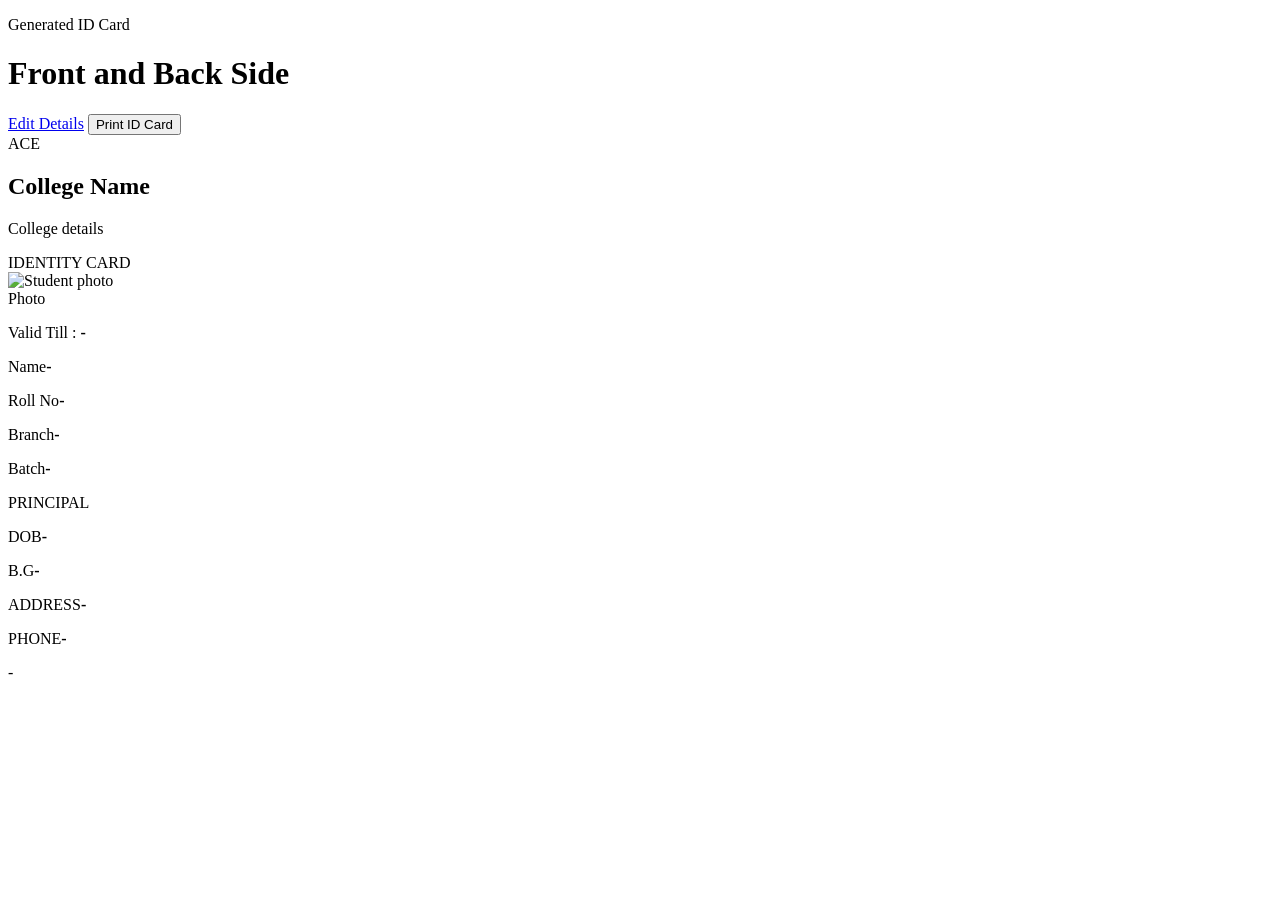
==== card.html @ 9bd243b0 "card.html" ====
<!DOCTYPE html>
<html lang="en">
<head>
    <meta charset="UTF-8">
    <meta name="viewport" content="width=device-width, initial-scale=1.0">
    <title>Generated ID Card</title>
    <link rel="stylesheet" href="style.css">
    <script src="script.js"></script>
</head>
<body onload="renderCardPage()">
    <main class="card-page">
        <header class="card-page-header">
            <div>
                <p class="eyebrow">Generated ID Card</p>
                <h1>Front and Back Side</h1>
            </div>
            <div class="card-actions">
                <a href="index.html">Edit Details</a>
                <button type="button" onclick="window.print()">Print ID Card</button>
            </div>
        </header>

        <section class="card-sheet" id="card_sheet">
            <article class="ace-card-front">
                <div class="ace-top">
                    <div class="ace-logo">ACE</div>
                    <div>
                        <h2 id="front_college">College Name</h2>
                        <p id="front_college_info">College details</p>
                        <span>IDENTITY CARD</span>
                    </div>
                </div>

                <div class="ace-front-body">
                    <div class="ace-photo-wrap">
                        <img src="" alt="Student photo" id="front_photo">
                        <div class="ace-photo-placeholder" id="front_photo_placeholder">Photo</div>
                        <p>Valid Till : <strong id="front_valid">-</strong></p>
                    </div>

                    <div class="ace-front-details">
                        <p><span>Name</span><strong id="front_name">-</strong></p>
                        <p><span>Roll No</span><strong id="front_roll">-</strong></p>
                        <p><span>Branch</span><strong id="front_branch">-</strong></p>
                        <p><span>Batch</span><strong id="front_batch">-</strong></p>
                    </div>
                </div>

                <div class="ace-signature">PRINCIPAL</div>
            </article>

            <article class="ace-card-back">
                <div class="back-details">
                    <p><span>DOB</span><strong id="back_dob">-</strong></p>
                    <p><span>B.G</span><strong id="back_blood">-</strong></p>
                    <p><span>ADDRESS</span><strong id="back_address">-</strong></p>
                    <p><span>PHONE</span><strong id="back_phone">-</strong></p>
                </div>

                <div class="barcode">
                    <span></span><span></span><span></span><span></span><span></span>
                    <span></span><span></span><span></span><span></span><span></span>
                    <span></span><span></span><span></span><span></span><span></span>
                </div>
                <p class="barcode-text" id="back_roll">-</p>
            </article>
        </section>
    </main>
</body>
</html>
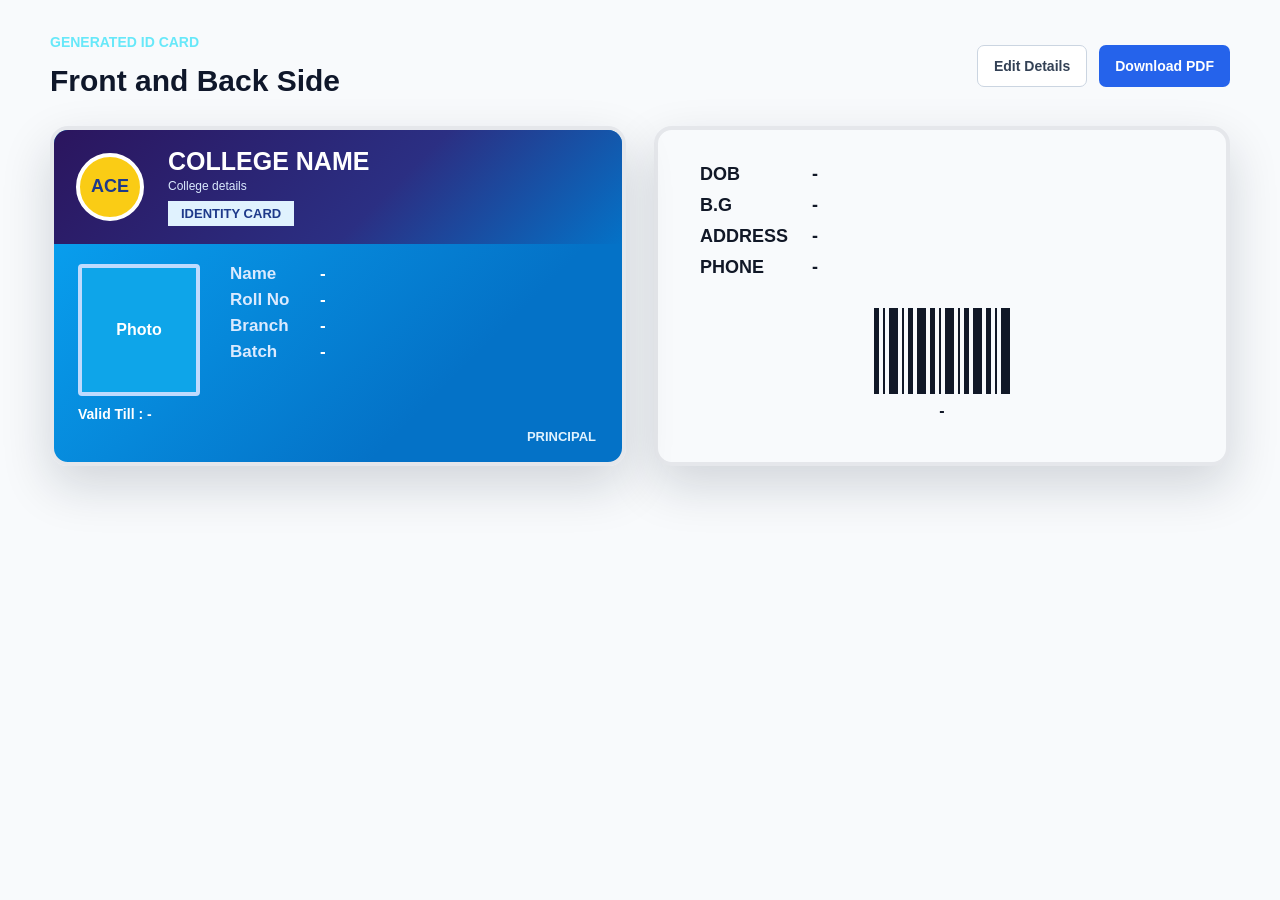
==== commit 7cac767d: "Update card.html" ====
--- a/card.html
+++ b/card.html
@@ -16,7 +16,7 @@
             </div>
             <div class="card-actions">
                 <a href="index.html">Edit Details</a>
-                <button type="button" onclick="window.print()">Print ID Card</button>
+                <button type="button" onclick="downloadPdf()">Download PDF</button>
             </div>
         </header>
 
--- a/style.css
+++ b/style.css
@@ -0,0 +1,1425 @@
+* {
+    box-sizing: border-box;
+}
+
+html {
+    scroll-behavior: smooth;
+}
+
+body {
+    margin: 0;
+    min-height: 100vh;
+    font-family: Arial, Helvetica, sans-serif;
+    background: #f8fafc;
+    color: #1f2937;
+}
+
+.page {
+    width: 100%;
+}
+
+.site-header {
+    position: sticky;
+    top: 0;
+    z-index: 10;
+    width: 100%;
+    padding: 16px max(18px, calc((100% - 1120px) / 2));
+    display: flex;
+    align-items: center;
+    justify-content: space-between;
+    border-bottom: 1px solid rgba(255, 255, 255, 0.12);
+    background: rgba(15, 23, 42, 0.9);
+    backdrop-filter: blur(14px);
+}
+
+.brand {
+    font-size: 23px;
+    font-weight: 900;
+    color: #ffffff;
+}
+
+nav {
+    display: flex;
+    gap: 10px;
+}
+
+nav a,
+.hero-button {
+    text-decoration: none;
+}
+
+nav a {
+    padding: 10px 12px;
+    border-radius: 6px;
+    color: #cbd5e1;
+    font-weight: 800;
+}
+
+nav a:hover {
+    background: rgba(56, 189, 248, 0.16);
+    color: #ffffff;
+}
+
+.hero {
+    width: 100%;
+    min-height: 620px;
+    margin: 0;
+    display: grid;
+    grid-template-columns: minmax(0, 1.1fr) minmax(280px, 0.9fr);
+    align-items: center;
+    gap: 48px;
+    padding: 64px max(18px, calc((100% - 1120px) / 2)) 76px;
+    background:
+        radial-gradient(circle at 78% 18%, rgba(56, 189, 248, 0.24), transparent 28%),
+        linear-gradient(135deg, #0f172a 0%, #13213a 50%, #0f766e 100%);
+}
+
+.hero-content h1 {
+    margin: 0;
+    max-width: 700px;
+    text-align: left;
+    font-size: 58px;
+    line-height: 1.05;
+    color: #ffffff;
+}
+
+.eyebrow {
+    margin: 0 0 14px;
+    color: #67e8f9;
+    font-size: 14px;
+    font-weight: 900;
+    letter-spacing: 0;
+    text-transform: uppercase;
+}
+
+.hero-text {
+    max-width: 590px;
+    margin: 20px 0 30px;
+    font-size: 18px;
+    line-height: 1.7;
+    color: #cbd5e1;
+}
+
+.hero-button {
+    display: inline-flex;
+    align-items: center;
+    justify-content: center;
+    min-height: 48px;
+    padding: 0 24px;
+    border-radius: 7px;
+    background: #38bdf8;
+    color: #ffffff;
+    font-weight: 900;
+    box-shadow: 0 12px 24px rgba(56, 189, 248, 0.28);
+}
+
+.hero-button:hover {
+    background: #0284c7;
+}
+
+.sample-card,
+form,
+.id-card {
+    border: 1px solid rgba(15, 23, 42, 0.08);
+    background: #ffffff;
+    box-shadow: 0 20px 50px rgba(15, 23, 42, 0.13);
+}
+
+.sample-card {
+    width: min(100%, 350px);
+    justify-self: center;
+    padding: 0 0 26px;
+    border-radius: 8px;
+    overflow: hidden;
+    text-align: center;
+}
+
+.sample-card-header {
+    display: grid;
+    gap: 4px;
+    padding: 22px;
+    background: linear-gradient(135deg, #2563eb, #06b6d4);
+    color: #ffffff;
+}
+
+.sample-card-header span {
+    font-size: 23px;
+    font-weight: 900;
+}
+
+.sample-card-header small {
+    font-size: 13px;
+}
+
+.sample-photo {
+    width: 112px;
+    height: 130px;
+    margin: 26px auto 17px;
+    display: flex;
+    align-items: center;
+    justify-content: center;
+    border: 3px solid #0f766e;
+    border-radius: 7px;
+    background: #f1f5f9;
+    color: #64748b;
+    font-weight: 900;
+}
+
+.sample-card h2 {
+    margin: 0;
+    color: #111827;
+}
+
+.sample-card p {
+    margin: 8px 0 18px;
+    color: #0f766e;
+    font-weight: 900;
+}
+
+.sample-lines {
+    display: grid;
+    gap: 10px;
+    padding: 0 34px;
+}
+
+.sample-lines span {
+    height: 10px;
+    border-radius: 999px;
+    background: #e2e8f0;
+}
+
+.generator-section {
+    width: 100%;
+    padding: 56px max(18px, calc((100% - 1120px) / 2)) 78px;
+    display: flex;
+    align-items: flex-start;
+    justify-content: center;
+    gap: 30px;
+    background: linear-gradient(180deg, #ffffff 0%, #f1f5f9 100%);
+    border-top: 1px solid rgba(15, 23, 42, 0.08);
+}
+
+form {
+    width: 100%;
+    max-width: 450px;
+    padding: 32px;
+    border-radius: 8px;
+}
+
+h1 {
+    margin: 0 0 24px;
+    text-align: center;
+    font-size: 30px;
+    color: #0f172a;
+}
+
+label {
+    display: block;
+    margin: 16px 0 7px;
+    font-size: 14px;
+    color: #334155;
+}
+
+input,
+select,
+button {
+    width: 100%;
+    min-height: 46px;
+    padding: 12px 14px;
+    border: 1px solid #cbd5e1;
+    border-radius: 7px;
+    font-size: 15px;
+    color: #111827;
+    background-color: #ffffff;
+    outline: none;
+    transition: border-color 0.2s ease, box-shadow 0.2s ease, transform 0.2s ease;
+}
+
+input:hover,
+select:hover {
+    border-color: #94a3b8;
+}
+
+input:focus,
+select:focus,
+button:focus {
+    border-color: #0f766e;
+    box-shadow: 0 0 0 4px rgba(15, 118, 110, 0.14);
+}
+
+input[readonly] {
+    background-color: #f8fafc;
+    color: #0f766e;
+    font-weight: 800;
+}
+
+input[type="file"] {
+    padding: 10px;
+}
+
+button,
+input[type="submit"] {
+    margin-top: 24px;
+    border: 0;
+    background: #0f766e;
+    color: #ffffff;
+    font-weight: 900;
+    cursor: pointer;
+}
+
+button:hover,
+input[type="submit"]:hover {
+    transform: translateY(-1px);
+}
+
+button {
+    margin-top: 14px;
+    background: #2563eb;
+}
+
+button:hover {
+    background: #1d4ed8;
+}
+
+input[type="submit"]:hover {
+    background: #115e59;
+}
+
+.id-card {
+    display: none;
+    width: 100%;
+    max-width: 370px;
+    border-radius: 8px;
+    overflow: hidden;
+}
+
+.id-card.show {
+    display: block;
+}
+
+.id-header {
+    padding: 22px 20px;
+    text-align: center;
+    background: #0f766e;
+    color: #ffffff;
+}
+
+.id-header h2,
+.id-header p,
+.id-body h3,
+.id-body p {
+    margin: 0;
+}
+
+.id-header h2 {
+    font-size: 24px;
+    line-height: 1.2;
+    overflow-wrap: anywhere;
+}
+
+.id-header p {
+    margin-top: 6px;
+    font-size: 14px;
+}
+
+.id-body {
+    padding: 24px;
+    text-align: center;
+}
+
+#card_photo,
+.photo-placeholder {
+    width: 112px;
+    height: 132px;
+    margin: 0 auto 17px;
+    border: 3px solid #0f766e;
+    border-radius: 7px;
+    object-fit: cover;
+}
+
+#card_photo {
+    display: none;
+}
+
+.photo-placeholder {
+    display: flex;
+    align-items: center;
+    justify-content: center;
+    background: #f1f5f9;
+    color: #64748b;
+    font-weight: 900;
+}
+
+.id-body h3 {
+    font-size: 23px;
+    color: #111827;
+    overflow-wrap: anywhere;
+}
+
+.roll {
+    margin-top: 6px;
+    color: #0f766e;
+    font-weight: 900;
+}
+
+.id-details {
+    margin-top: 20px;
+    text-align: left;
+}
+
+.id-details p {
+    display: flex;
+    justify-content: space-between;
+    gap: 12px;
+    padding: 10px 0;
+    border-bottom: 1px solid #e5e7eb;
+    font-size: 14px;
+}
+
+.id-details span {
+    color: #64748b;
+}
+
+.id-details strong {
+    max-width: 195px;
+    text-align: right;
+    color: #111827;
+    overflow-wrap: anywhere;
+}
+
+.print-button {
+    margin: 0;
+    border-radius: 0;
+    background: #2563eb;
+}
+
+.template-ace {
+    max-width: 560px;
+    background: #0484d8;
+    border: 4px solid #e5e7eb;
+}
+
+.template-ace .id-header {
+    position: relative;
+    padding: 18px 22px 16px 150px;
+    min-height: 96px;
+    text-align: left;
+    background: linear-gradient(135deg, #402466 0%, #2a2f85 45%, #0484d8 100%);
+}
+
+.template-ace .id-header::before {
+    content: "ACE";
+    position: absolute;
+    left: 18px;
+    top: 18px;
+    width: 64px;
+    height: 64px;
+    display: flex;
+    align-items: center;
+    justify-content: center;
+    border-radius: 50%;
+    border: 4px solid #ffffff;
+    background: #facc15;
+    color: #1e3a8a;
+    font-size: 18px;
+    font-weight: 900;
+}
+
+.template-ace .id-header h2 {
+    font-size: 24px;
+    font-weight: 900;
+    text-transform: uppercase;
+}
+
+.template-ace .id-header p {
+    display: inline-block;
+    margin-top: 8px;
+    padding: 5px 14px;
+    background: #e0f2fe;
+    color: #1e3a8a;
+    font-weight: 900;
+}
+
+.template-ace .id-body {
+    display: grid;
+    grid-template-columns: 125px 1fr;
+    align-items: start;
+    gap: 18px;
+    padding: 22px;
+    text-align: left;
+    background: linear-gradient(135deg, #08a5f7 0%, #0677c7 100%);
+    color: #ffffff;
+}
+
+.template-ace #card_photo,
+.template-ace .photo-placeholder {
+    width: 120px;
+    height: 132px;
+    margin: 0;
+    border-color: #dbeafe;
+}
+
+.template-ace .photo-placeholder {
+    background: #0ea5e9;
+    color: #ffffff;
+}
+
+.template-ace .id-body h3 {
+    grid-column: 2;
+    grid-row: 1;
+    margin-top: 0;
+    color: #ffffff;
+    font-size: 22px;
+    text-transform: uppercase;
+}
+
+.template-ace .roll {
+    grid-column: 2;
+    grid-row: 1;
+    margin-top: 34px;
+    color: #ffffff;
+}
+
+.template-ace .id-details {
+    grid-column: 2;
+    margin-top: 62px;
+}
+
+.template-ace .id-details p {
+    padding: 3px 0;
+    border-bottom: 0;
+    color: #ffffff;
+    font-size: 14px;
+}
+
+.template-ace .id-details span {
+    min-width: 82px;
+    color: #e0f2fe;
+    font-weight: 900;
+}
+
+.template-ace .id-details strong {
+    max-width: none;
+    text-align: left;
+    color: #ffffff;
+}
+
+.template-ace .print-button {
+    background: #1e3a8a;
+}
+
+.template-classic .id-header {
+    background: linear-gradient(135deg, #0f766e, #14b8a6);
+}
+
+.template-classic #card_photo,
+.template-classic .photo-placeholder {
+    border-color: #0f766e;
+}
+
+.template-classic .roll {
+    color: #0f766e;
+}
+
+.template-modern {
+    border-top: 8px solid #2563eb;
+}
+
+.template-modern .id-header {
+    background: linear-gradient(135deg, #1d4ed8, #38bdf8);
+}
+
+.template-modern #card_photo,
+.template-modern .photo-placeholder {
+    border-color: #2563eb;
+    border-radius: 999px;
+}
+
+.template-modern .roll {
+    color: #2563eb;
+}
+
+.template-modern .print-button {
+    background: #2563eb;
+}
+
+.template-dark {
+    background: #111827;
+    color: #ffffff;
+}
+
+.template-dark .id-header {
+    background: linear-gradient(135deg, #020617, #1f2937);
+}
+
+.template-dark .id-body {
+    background: #111827;
+}
+
+.template-dark #card_photo,
+.template-dark .photo-placeholder {
+    border-color: #facc15;
+}
+
+.template-dark .photo-placeholder {
+    background: #1f2937;
+    color: #e5e7eb;
+}
+
+.template-dark .id-body h3,
+.template-dark .id-details strong {
+    color: #ffffff;
+}
+
+.template-dark .roll {
+    color: #facc15;
+}
+
+.template-dark .id-details p {
+    border-bottom-color: #374151;
+}
+
+.template-dark .id-details span {
+    color: #cbd5e1;
+}
+
+.template-dark .print-button {
+    background: #facc15;
+    color: #111827;
+}
+
+.template-neon {
+    background: #020617;
+    color: #ffffff;
+}
+
+.template-neon .id-header {
+    background: linear-gradient(135deg, #06b6d4, #7c3aed);
+}
+
+.template-neon .id-body {
+    background: #020617;
+}
+
+.template-neon #card_photo,
+.template-neon .photo-placeholder {
+    border-color: #22d3ee;
+}
+
+.template-neon .id-body h3,
+.template-neon .id-details strong {
+    color: #ffffff;
+}
+
+.template-neon .roll {
+    color: #22d3ee;
+}
+
+.template-neon .id-details p {
+    border-bottom-color: #1e293b;
+}
+
+.template-neon .id-details span {
+    color: #a5f3fc;
+}
+
+.template-royal .id-header {
+    background: linear-gradient(135deg, #581c87, #7c3aed);
+}
+
+.template-royal #card_photo,
+.template-royal .photo-placeholder {
+    border-color: #7c3aed;
+}
+
+.template-royal .roll {
+    color: #7c3aed;
+}
+
+.template-minimal {
+    border: 2px solid #111827;
+    box-shadow: none;
+}
+
+.template-minimal .id-header {
+    background: #ffffff;
+    color: #111827;
+    border-bottom: 2px solid #111827;
+}
+
+.template-minimal #card_photo,
+.template-minimal .photo-placeholder {
+    border-color: #111827;
+}
+
+.template-minimal .roll {
+    color: #111827;
+}
+
+.template-sunset .id-header {
+    background: linear-gradient(135deg, #ea580c, #f43f5e);
+}
+
+.template-sunset #card_photo,
+.template-sunset .photo-placeholder {
+    border-color: #f97316;
+}
+
+.template-sunset .roll {
+    color: #ea580c;
+}
+
+.card-page {
+    width: min(1180px, calc(100% - 36px));
+    margin: 0 auto;
+    padding: 34px 0 60px;
+}
+
+.card-page-header {
+    display: flex;
+    align-items: center;
+    justify-content: space-between;
+    gap: 20px;
+    margin-bottom: 28px;
+}
+
+.card-page-header h1 {
+    margin: 0;
+    text-align: left;
+    color: #0f172a;
+}
+
+.card-actions {
+    display: flex;
+    align-items: center;
+    gap: 12px;
+}
+
+.card-actions a,
+.card-actions button {
+    width: auto;
+    min-height: 42px;
+    margin: 0;
+    padding: 0 16px;
+    display: inline-flex;
+    align-items: center;
+    justify-content: center;
+    border-radius: 7px;
+    text-decoration: none;
+    font-size: 14px;
+    font-weight: 900;
+}
+
+.card-actions a {
+    border: 1px solid #cbd5e1;
+    background: #ffffff;
+    color: #334155;
+}
+
+.card-sheet {
+    display: grid;
+    grid-template-columns: repeat(2, minmax(320px, 1fr));
+    gap: 28px;
+    align-items: start;
+}
+
+.ace-card-front,
+.ace-card-back {
+    width: 100%;
+    min-height: 340px;
+    border-radius: 18px;
+    overflow: hidden;
+    border: 4px solid #e5e7eb;
+    box-shadow: 0 20px 50px rgba(15, 23, 42, 0.16);
+}
+
+.ace-card-front {
+    position: relative;
+    color: #ffffff;
+    background: linear-gradient(135deg, #09a7f5 0%, #0472c7 72%);
+}
+
+.ace-top {
+    min-height: 104px;
+    display: grid;
+    grid-template-columns: 78px 1fr;
+    gap: 14px;
+    align-items: center;
+    padding: 18px 22px;
+    background: linear-gradient(135deg, #2b155e 0%, #2b2f83 58%, #0472c7 100%);
+}
+
+.ace-logo {
+    width: 68px;
+    height: 68px;
+    display: flex;
+    align-items: center;
+    justify-content: center;
+    border-radius: 50%;
+    border: 4px solid #ffffff;
+    background: #facc15;
+    color: #1e3a8a;
+    font-size: 18px;
+    font-weight: 900;
+}
+
+.ace-top h2,
+.ace-top p {
+    margin: 0;
+}
+
+.ace-top h2 {
+    font-size: 25px;
+    line-height: 1.1;
+    text-transform: uppercase;
+}
+
+.ace-top p {
+    margin-top: 3px;
+    font-size: 12px;
+    color: #dbeafe;
+}
+
+.ace-top span {
+    display: inline-block;
+    margin-top: 8px;
+    padding: 5px 13px;
+    background: #e0f2fe;
+    color: #1e3a8a;
+    font-size: 13px;
+    font-weight: 900;
+}
+
+.ace-front-body {
+    display: grid;
+    grid-template-columns: 132px 1fr;
+    gap: 20px;
+    padding: 20px 24px 14px;
+}
+
+.ace-photo-wrap img,
+.ace-photo-placeholder {
+    width: 122px;
+    height: 132px;
+    border: 4px solid #bfdbfe;
+    border-radius: 4px;
+    object-fit: cover;
+    background: #0ea5e9;
+}
+
+.ace-photo-wrap img {
+    display: none;
+}
+
+.ace-photo-placeholder {
+    display: flex;
+    align-items: center;
+    justify-content: center;
+    color: #ffffff;
+    font-weight: 900;
+}
+
+.ace-photo-wrap p {
+    margin: 10px 0 0;
+    font-size: 14px;
+    font-weight: 900;
+}
+
+.ace-front-details {
+    display: grid;
+    gap: 6px;
+    align-content: start;
+}
+
+.ace-front-details p {
+    margin: 0;
+    display: grid;
+    grid-template-columns: 82px 1fr;
+    gap: 8px;
+    font-size: 17px;
+}
+
+.ace-front-details span {
+    color: #dbeafe;
+    font-weight: 900;
+}
+
+.ace-front-details strong {
+    overflow-wrap: anywhere;
+}
+
+.ace-signature {
+    position: absolute;
+    right: 26px;
+    bottom: 18px;
+    color: #e0f2fe;
+    font-size: 13px;
+    font-weight: 900;
+}
+
+.ace-card-back {
+    padding: 34px 42px;
+    background: #f8fafc;
+    color: #111827;
+}
+
+.back-details {
+    display: grid;
+    gap: 10px;
+    font-size: 18px;
+}
+
+.back-details p {
+    margin: 0;
+    display: grid;
+    grid-template-columns: 100px 1fr;
+    gap: 12px;
+}
+
+.back-details span {
+    font-weight: 900;
+}
+
+.back-details strong {
+    overflow-wrap: anywhere;
+}
+
+.barcode {
+    height: 86px;
+    margin: 30px auto 8px;
+    display: flex;
+    align-items: stretch;
+    justify-content: center;
+    gap: 4px;
+}
+
+.barcode span {
+    width: 5px;
+    background: #111827;
+}
+
+.barcode span:nth-child(2n) {
+    width: 2px;
+}
+
+.barcode span:nth-child(3n) {
+    width: 9px;
+}
+
+.barcode-text {
+    margin: 0;
+    text-align: center;
+    font-weight: 900;
+}
+
+.card-theme-modern .ace-card-front {
+    background: linear-gradient(135deg, #2563eb 0%, #38bdf8 100%);
+}
+
+.card-theme-modern .ace-top {
+    background: linear-gradient(135deg, #1d4ed8, #0ea5e9);
+}
+
+.card-theme-modern .ace-logo {
+    background: #ffffff;
+    color: #2563eb;
+}
+
+.card-theme-modern .ace-card-back {
+    border-color: #bfdbfe;
+}
+
+.card-theme-modern .barcode span {
+    background: #2563eb;
+}
+
+.card-theme-classic .ace-card-front {
+    background: linear-gradient(135deg, #0f766e 0%, #14b8a6 100%);
+}
+
+.card-theme-classic .ace-top {
+    background: linear-gradient(135deg, #064e3b, #0f766e);
+}
+
+.card-theme-classic .ace-logo {
+    background: #ccfbf1;
+    color: #064e3b;
+}
+
+.card-theme-classic .ace-card-back {
+    border-color: #99f6e4;
+}
+
+.card-theme-classic .barcode span {
+    background: #0f766e;
+}
+
+.card-theme-dark .ace-card-front {
+    background: linear-gradient(135deg, #111827 0%, #020617 100%);
+}
+
+.card-theme-dark .ace-top {
+    background: linear-gradient(135deg, #020617, #1f2937);
+}
+
+.card-theme-dark .ace-logo {
+    background: #facc15;
+    color: #111827;
+}
+
+.card-theme-dark .ace-card-back {
+    background: #111827;
+    color: #ffffff;
+    border-color: #374151;
+}
+
+.card-theme-dark .barcode span {
+    background: #facc15;
+}
+
+.card-theme-dark .barcode-text {
+    color: #facc15;
+}
+
+.card-theme-neon .ace-card-front {
+    background: linear-gradient(135deg, #020617 0%, #164e63 52%, #7c3aed 100%);
+}
+
+.card-theme-neon .ace-top {
+    background: linear-gradient(135deg, #06b6d4, #7c3aed);
+}
+
+.card-theme-neon .ace-logo {
+    background: #22d3ee;
+    color: #020617;
+}
+
+.card-theme-neon .ace-card-back {
+    background: #020617;
+    color: #ffffff;
+    border-color: #22d3ee;
+}
+
+.card-theme-neon .barcode span {
+    background: #22d3ee;
+}
+
+.card-theme-neon .barcode-text {
+    color: #22d3ee;
+}
+
+.card-theme-royal .ace-card-front {
+    background: linear-gradient(135deg, #581c87 0%, #7c3aed 100%);
+}
+
+.card-theme-royal .ace-top {
+    background: linear-gradient(135deg, #3b0764, #7c3aed);
+}
+
+.card-theme-royal .ace-logo {
+    background: #ede9fe;
+    color: #581c87;
+}
+
+.card-theme-royal .ace-card-back {
+    border-color: #c4b5fd;
+}
+
+.card-theme-royal .barcode span {
+    background: #7c3aed;
+}
+
+.card-theme-minimal .ace-card-front {
+    background: #ffffff;
+    color: #111827;
+    border-color: #111827;
+}
+
+.card-theme-minimal .ace-top {
+    background: #ffffff;
+    border-bottom: 3px solid #111827;
+    color: #111827;
+}
+
+.card-theme-minimal .ace-top p {
+    color: #475569;
+}
+
+.card-theme-minimal .ace-top span {
+    background: #111827;
+    color: #ffffff;
+}
+
+.card-theme-minimal .ace-logo {
+    background: #ffffff;
+    color: #111827;
+    border-color: #111827;
+}
+
+.card-theme-minimal .ace-front-details span,
+.card-theme-minimal .ace-photo-wrap p,
+.card-theme-minimal .ace-signature {
+    color: #111827;
+}
+
+.card-theme-minimal .ace-photo-wrap img,
+.card-theme-minimal .ace-photo-placeholder {
+    border-color: #111827;
+}
+
+.card-theme-minimal .ace-card-back {
+    background: #ffffff;
+    border-color: #111827;
+}
+
+.card-theme-sunset .ace-card-front {
+    background: linear-gradient(135deg, #f97316 0%, #f43f5e 100%);
+}
+
+.card-theme-sunset .ace-top {
+    background: linear-gradient(135deg, #9a3412, #e11d48);
+}
+
+.card-theme-sunset .ace-logo {
+    background: #ffedd5;
+    color: #9a3412;
+}
+
+.card-theme-sunset .ace-card-back {
+    border-color: #fed7aa;
+}
+
+.card-theme-sunset .barcode span {
+    background: #ea580c;
+}
+
+@media (min-width: 1180px) {
+    .generator-section {
+        display: grid;
+        grid-template-columns: 460px minmax(360px, 560px);
+    }
+
+    form {
+        max-width: 460px;
+    }
+
+    .id-card {
+        position: sticky;
+        top: 96px;
+    }
+}
+
+@media (max-width: 1024px) {
+    .hero {
+        grid-template-columns: minmax(0, 1fr) 340px;
+        gap: 32px;
+    }
+
+    .hero-content h1 {
+        font-size: 48px;
+    }
+
+    .generator-section {
+        padding-left: 24px;
+        padding-right: 24px;
+    }
+
+    .card-sheet {
+        grid-template-columns: 1fr;
+    }
+
+    .ace-card-front,
+    .ace-card-back {
+        max-width: 680px;
+        margin: 0 auto;
+    }
+}
+
+@media (max-width: 760px) {
+    .site-header {
+        position: static;
+        align-items: center;
+        gap: 14px;
+        padding: 16px 18px;
+        text-align: center;
+    }
+
+    .brand {
+        font-size: 20px;
+    }
+
+    nav {
+        width: 100%;
+        justify-content: center;
+    }
+
+    .hero {
+        min-height: auto;
+        grid-template-columns: 1fr;
+        padding: 34px 18px 42px;
+    }
+
+    .hero-content h1 {
+        font-size: 40px;
+        text-align: center;
+    }
+
+    .hero-text {
+        font-size: 16px;
+        text-align: center;
+    }
+
+    .eyebrow {
+        text-align: center;
+    }
+
+    .hero-button {
+        width: 100%;
+    }
+
+    .sample-card {
+        justify-self: stretch;
+        width: 100%;
+    }
+
+    .template-ace {
+        max-width: none;
+    }
+
+    .template-ace .id-header {
+        padding-left: 100px;
+    }
+
+    .template-ace .id-body {
+        grid-template-columns: 1fr;
+        text-align: center;
+    }
+
+    .template-ace #card_photo,
+    .template-ace .photo-placeholder {
+        margin: 0 auto;
+    }
+
+    .template-ace .id-body h3,
+    .template-ace .roll,
+    .template-ace .id-details {
+        grid-column: auto;
+        grid-row: auto;
+        margin-top: 0;
+    }
+
+    .template-ace .id-details {
+        text-align: left;
+    }
+
+    .generator-section {
+        flex-direction: column;
+        padding-left: 18px;
+        padding-right: 18px;
+        padding-top: 34px;
+        padding-bottom: 48px;
+    }
+
+    .card-page-header,
+    .card-actions {
+        align-items: stretch;
+        flex-direction: column;
+    }
+
+    .card-sheet {
+        grid-template-columns: 1fr;
+        gap: 22px;
+    }
+
+    .ace-front-body {
+        grid-template-columns: 1fr;
+    }
+
+    .ace-photo-wrap {
+        text-align: center;
+    }
+
+    .ace-photo-wrap img,
+    .ace-photo-placeholder {
+        margin: 0 auto;
+    }
+
+    .ace-card-back {
+        padding: 28px 24px;
+    }
+
+    form,
+    .id-card {
+        max-width: none;
+    }
+
+    form {
+        padding: 24px 20px;
+    }
+
+    .id-details p {
+        display: grid;
+        grid-template-columns: 96px 1fr;
+    }
+
+    .id-details strong {
+        max-width: none;
+        text-align: left;
+    }
+
+    .card-page {
+        width: min(100% - 24px, 680px);
+        padding-top: 24px;
+    }
+
+    .card-actions a,
+    .card-actions button {
+        width: 100%;
+    }
+
+    .ace-card-front,
+    .ace-card-back {
+        border-radius: 12px;
+    }
+
+    h1 {
+        font-size: 26px;
+    }
+}
+
+@media (max-width: 420px) {
+    .site-header {
+        padding: 14px;
+    }
+
+    nav a {
+        padding: 9px 10px;
+        font-size: 14px;
+    }
+
+    .hero {
+        padding: 28px 14px 36px;
+    }
+
+    .hero-content h1 {
+        font-size: 34px;
+    }
+
+    .sample-card-header span {
+        font-size: 20px;
+    }
+
+    .generator-section {
+        padding-left: 12px;
+        padding-right: 12px;
+    }
+
+    form {
+        padding: 22px 16px;
+    }
+
+    input,
+    select,
+    button {
+        font-size: 14px;
+    }
+
+    .template-ace .id-header {
+        padding: 94px 16px 18px;
+        text-align: center;
+    }
+
+    .template-ace .id-header::before {
+        left: 50%;
+        transform: translateX(-50%);
+    }
+
+    .ace-top {
+        grid-template-columns: 1fr;
+        justify-items: center;
+        text-align: center;
+    }
+
+    .ace-top h2 {
+        font-size: 21px;
+    }
+
+    .ace-front-details p,
+    .back-details p {
+        grid-template-columns: 1fr;
+        gap: 3px;
+    }
+
+    .ace-signature {
+        position: static;
+        padding: 0 24px 18px;
+        text-align: right;
+    }
+
+    .ace-card-back {
+        padding: 24px 18px;
+    }
+
+    .barcode {
+        gap: 3px;
+    }
+}
+
+@media print {
+    body {
+        background: #ffffff;
+    }
+
+    form {
+        display: none;
+    }
+
+    .page {
+        min-height: auto;
+        display: block;
+    }
+
+    .site-header,
+    .hero {
+        display: none;
+    }
+
+    .generator-section {
+        display: block;
+        padding: 0;
+        border: 0;
+        background: #ffffff;
+    }
+
+    .id-card {
+        display: block;
+        margin: 0 auto;
+        box-shadow: none;
+    }
+
+    .print-button {
+        display: none;
+    }
+
+    .card-page {
+        width: 100%;
+        padding: 0;
+    }
+
+    .card-page-header {
+        display: none;
+    }
+
+    .card-sheet {
+        display: grid;
+        gap: 18px;
+        padding: 0;
+    }
+
+    .ace-card-front,
+    .ace-card-back {
+        box-shadow: none;
+        break-inside: avoid;
+        page-break-inside: avoid;
+    }
+}
